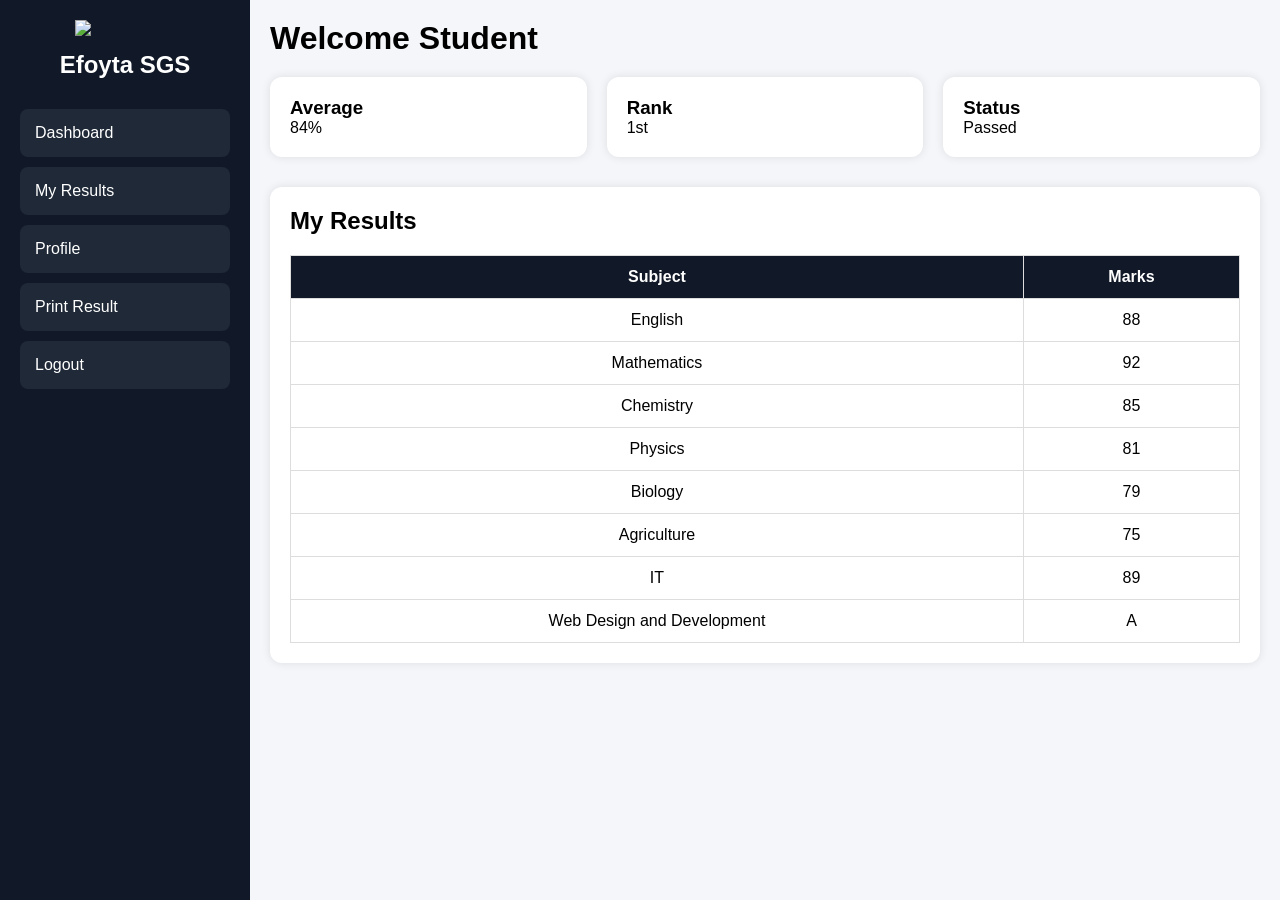
==== student.html @ 62ce6711 "Add files via upload" ====
<!DOCTYPE html>
<html lang="en">
<head>
    <meta charset="UTF-8">
    <meta name="viewport" content="width=device-width, initial-scale=1.0">
    <title>Student Dashboard</title>
    <link rel="stylesheet" href="style.css">
</head>
<body>

<div class="dashboard">

    <div class="sidebar">
        <img src="logo.png" class="sidebar-logo">
        <h2>Efoyta SGS</h2>

        <ul>
            <li>Dashboard</li>
            <li>My Results</li>
            <li>Profile</li>
            <li onclick="printResult()">Print Result</li>
            <li onclick="logout()">Logout</li>
        </ul>
    </div>

    <div class="main-content">

        <div class="topbar">
            <h1>Welcome Student</h1>
        </div>

        <div class="cards">
            <div class="card">
                <h3>Average</h3>
                <p>84%</p>
            </div>

            <div class="card">
                <h3>Rank</h3>
                <p>1st</p>
            </div>

            <div class="card">
                <h3>Status</h3>
                <p>Passed</p>
            </div>
        </div>

        <div class="table-section">
            <h2>My Results</h2>

            <table>
                <thead>
                    <tr>
                        <th>Subject</th>
                        <th>Marks</th>
                    </tr>
                </thead>

                <tbody>
                    <tr>
                        <td>English</td>
                        <td>88</td>
                    </tr>

                    <tr>
                        <td>Mathematics</td>
                        <td>92</td>
                    </tr>

                    <tr>
                        <td>Chemistry</td>
                        <td>85</td>
                    </tr>

                    <tr>
                        <td>Physics</td>
                        <td>81</td>
                    </tr>

                    <tr>
                        <td>Biology</td>
                        <td>79</td>
                    </tr>

                    <tr>
                        <td>Agriculture</td>
                        <td>75</td>
                    </tr>

                    <tr>
                        <td>IT</td>
                        <td>89</td>
                    </tr>

                    <tr>
                        <td>Web Design and Development</td>
                        <td>A</td>
                    </tr>
                </tbody>
            </table>
        </div>

    </div>
</div>

<script src="script.js"></script>
</body>
</html>
---- style.css ----
*{
    margin:0;
    padding:0;
    box-sizing:border-box;
    font-family:Arial, sans-serif;
}

body{
    background:#f4f6f9;
}

/* LOGIN PAGE */

.login-body{
    display:flex;
    justify-content:center;
    align-items:center;
    height:100vh;
    background:#1f2937;
}

.login-container{
    background:white;
    width:350px;
    padding:30px;
    border-radius:12px;
    text-align:center;
    box-shadow:0 0 15px rgba(0,0,0,0.3);
}

.logo{
    width:120px;
    margin-bottom:15px;
}

.login-container h1{
    font-size:22px;
    margin-bottom:20px;
    color:#111827;
}

.login-container input,
.login-container select{
    width:100%;
    padding:12px;
    margin:10px 0;
    border:1px solid #ccc;
    border-radius:8px;
}

.login-container button{
    width:100%;
    padding:12px;
    border:none;
    background:#111827;
    color:white;
    border-radius:8px;
    cursor:pointer;
    font-size:16px;
}

.login-container button:hover{
    background:#374151;
}

.demo-box{
    margin-top:20px;
    background:#f3f4f6;
    padding:10px;
    border-radius:8px;
}

/* DASHBOARD */

.dashboard{
    display:flex;
    min-height:100vh;
}

.sidebar{
    width:250px;
    background:#111827;
    color:white;
    padding:20px;
}

.sidebar-logo{
    width:100px;
    display:block;
    margin:auto;
    margin-bottom:15px;
}

.sidebar h2{
    text-align:center;
    margin-bottom:30px;
}

.sidebar ul{
    list-style:none;
}

.sidebar ul li{
    padding:15px;
    margin-bottom:10px;
    background:#1f2937;
    border-radius:8px;
    cursor:pointer;
}

.sidebar ul li:hover{
    background:#374151;
}

.main-content{
    flex:1;
    padding:20px;
}

.topbar{
    margin-bottom:20px;
}

.cards{
    display:grid;
    grid-template-columns:repeat(auto-fit, minmax(200px,1fr));
    gap:20px;
    margin-bottom:30px;
}

.card{
    background:white;
    padding:20px;
    border-radius:12px;
    box-shadow:0 0 10px rgba(0,0,0,0.1);
}

.failed-card{
    background:#fee2e2;
    color:#b91c1c;
}

.table-section{
    background:white;
    padding:20px;
    border-radius:12px;
    overflow-x:auto;
    box-shadow:0 0 10px rgba(0,0,0,0.1);
}

.table-section h2{
    margin-bottom:20px;
}

table{
    width:100%;
    border-collapse:collapse;
}

table th,
table td{
    border:1px solid #ddd;
    padding:12px;
    text-align:center;
}

table th{
    background:#111827;
    color:white;
}

.failed-row{
    background:#fee2e2;
    color:#b91c1c;
}

.leaderboard{
    margin-top:30px;
    background:white;
    padding:20px;
    border-radius:12px;
    box-shadow:0 0 10px rgba(0,0,0,0.1);
}

.leaderboard ol{
    margin-left:20px;
    margin-top:10px;
}

@media(max-width:768px){
    .dashboard{
        flex-direction:column;
    }

    .sidebar{
        width:100%;
    }
}
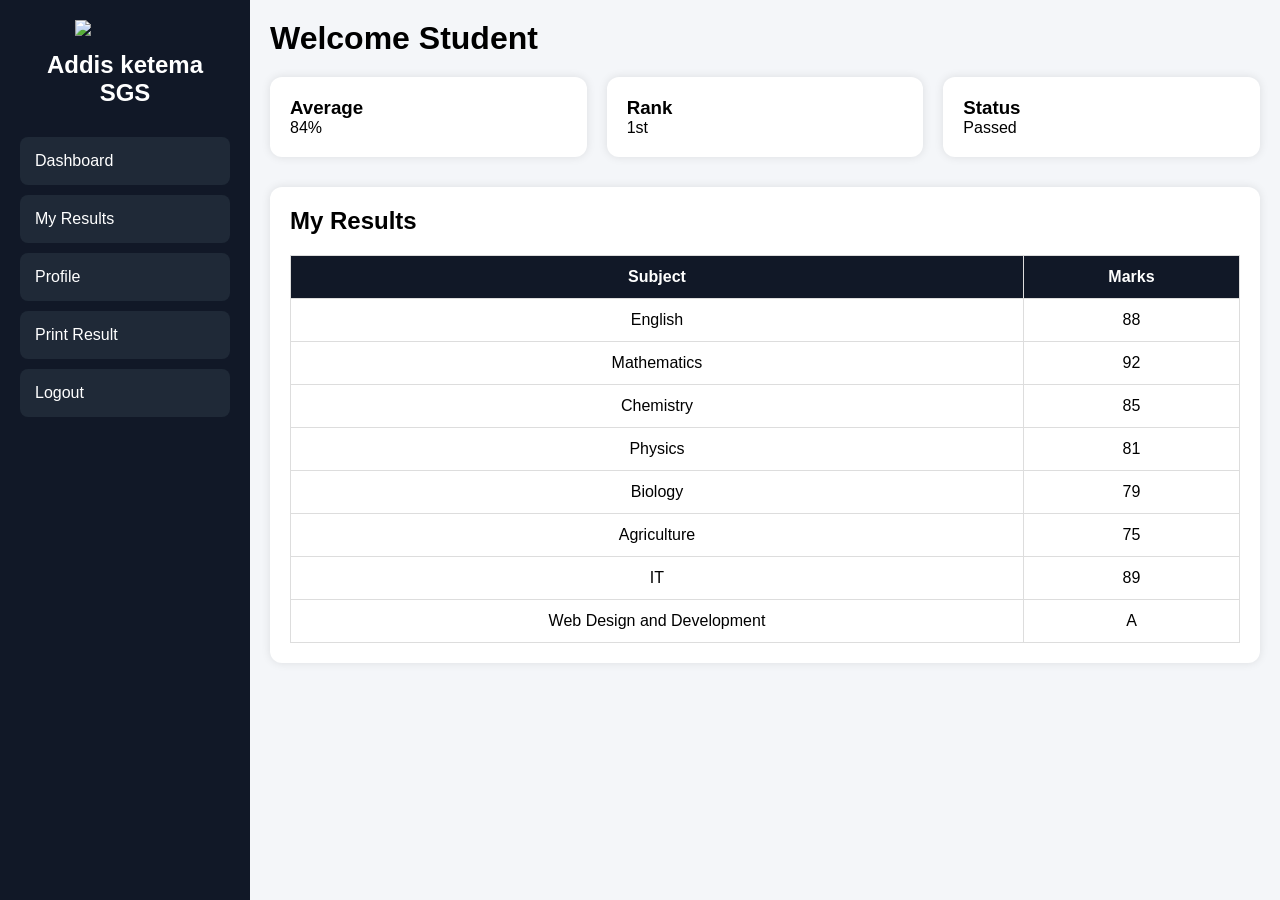
==== commit 603f0c42: "student.html" ====
--- a/student.html
+++ b/student.html
@@ -12,7 +12,7 @@
 
     <div class="sidebar">
         <img src="logo.png" class="sidebar-logo">
-        <h2>Efoyta SGS</h2>
+        <h2>Addis ketema SGS</h2>
 
         <ul>
             <li>Dashboard</li>
